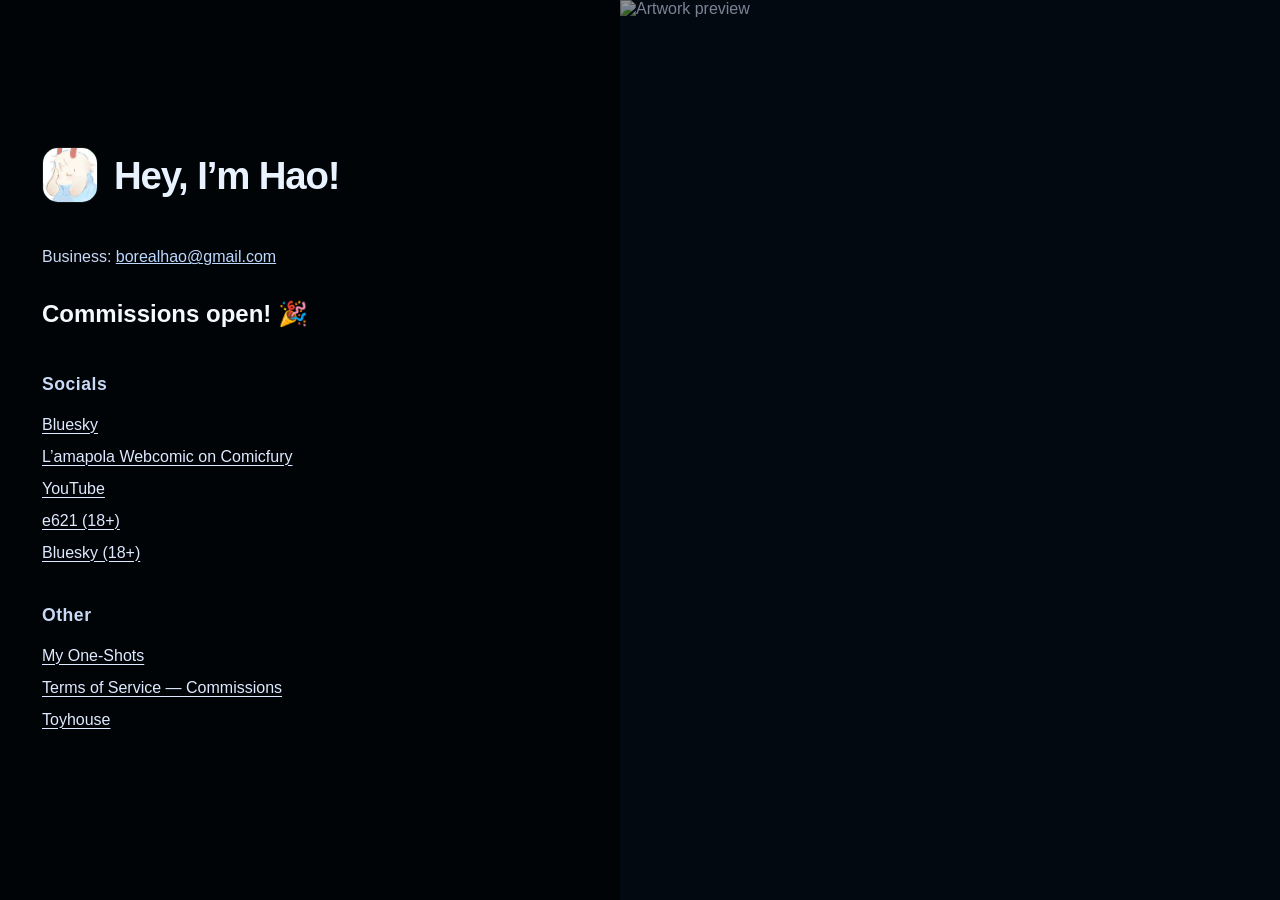
==== index.html @ d481ed9a "Gallery test" ====
<!DOCTYPE html>
<html lang="en">
<head>
  <meta charset="UTF-8" />
  <meta name="viewport" content="width=device-width, initial-scale=1.0" />
  <title>Hao's Home Page</title>
  <link rel="icon" type="image/avif" href="w=1920,quality=90,fit=scale-down,icon.avif" />
  <link rel="stylesheet" href="style.css" />
</head>
<body class="home">
  <div class="split-grid">
    <section class="panel left-panel">
      <header class="site-header">
        <div class="brand">
          <img src="w=1920,quality=90,fit=scale-down,icon.avif" alt="Hao logo" />
          <div>
            <h1>Hey, I’m Hao!</h1>
          </div>
        </div>
      </header>

      <div class="content-block">
        <p class="business">Business: <a href="mailto:borealhao@gmail.com">borealhao@gmail.com</a></p>
        <p class="status">Commissions open! 🎉</p>

        <div class="links-block">
          <h2>Socials</h2>
          <ul class="link-list socials">
            <li><a href="https://bsky.app/profile/borealhao.bsky.social" target="_blank" rel="noopener" data-image="dorianvineahug_v11.png">Bluesky</a></li>
            <li><a href="https://lamapola.the-comic.org/comics/" target="_blank" rel="noopener" data-image="bliss_selvedge_v15.png">L’amapola Webcomic on Comicfury</a></li>
            <li><a href="https://www.youtube.com/@borealhao?sub_confirmation=1" target="_blank" rel="noopener" data-image="GlareExport.png">YouTube</a></li>
            <li><a href="https://e621.net/posts?tags=borealhao+order%3Afavcount" target="_blank" rel="noopener" data-image="bigleafexport.png">e621 (18+)</a></li>
            <li><a href="https://bsky.app/profile/lewdhao.bsky.social" target="_blank" rel="noopener" data-image="bigleafexport.png">Bluesky (18+)</a></li>
          </ul>
        </div>

        <div class="links-block">
          <h2>Other</h2>
          <ul class="link-list">
            <li><a href="gallery.html">My One-Shots</a></li>
            <li><a href="terms.html">Terms of Service — Commissions</a></li>
            <li><a href="https://toyhou.se/borealhao/characters" target="_blank" rel="noopener">Toyhouse</a></li>
          </ul>
        </div>
      </div>

      <footer class="page-footer">
      </footer>
    </section>

    <aside class="panel right-panel">
      <div class="image-frame">
        <img id="previewImage" src="dorianvineahug_v11.png" alt="Artwork preview" />
        <div class="image-overlay"></div>
      </div>
    </aside>
  </div>

  <script>
    const previewImage = document.getElementById('previewImage');
    const defaultSrc = 'dorianvineahug_v11.png';

    document.querySelectorAll('.socials a').forEach(link => {
      const image = link.dataset.image;
      link.addEventListener('mouseenter', () => {
        previewImage.src = image;
      });
    });
  </script>
</body>
</html>
---- style.css ----
:root {
  color-scheme: dark;
  color: #d3e2ff;
  background: #06101d;
  font-family: Helvetica, Verdana, "Ubuntu Sans", Arial, sans-serif;
  font-synthesis: none;
  text-rendering: optimizeLegibility;
}

* {
  box-sizing: border-box;
}

html, body {
  margin: 0;
  min-height: 100%;
}

body {
  background: #06101d;
}

body.terms {
  background: linear-gradient(180deg, rgba(10, 18, 34, 0.36), rgba(18, 30, 54, 0.44)),
    url('w=1920,quality=90,fit=scale-down,background.avif') no-repeat center / cover;
}

body.gallery-page {
  background: linear-gradient(180deg, rgba(10, 18, 34, 0.6), rgba(10, 18, 34, 0.92)),
    url('w=1920,quality=90,fit=scale-down,background.avif') no-repeat center / cover;
  color: #edf3ff;
}

.split-grid {
  min-height: 100vh;
  display: grid;
  grid-template-columns: minmax(460px, clamp(620px, 32vw, 860px)) 1fr;
}

.panel {
  display: flex;
  flex-direction: column;
  min-height: 100vh;
}

.left-panel {
  padding: 48px 42px;
  background: rgba(0, 0, 0, 0.78);
}

.right-panel {
  position: relative;
  overflow: hidden;
}

.image-frame {
  position: relative;
  width: 100%;
  height: 100%;
  min-height: 100vh;
}

.image-frame img {
  width: 100%;
  height: 100%;
  object-fit: cover;
  display: block;
  position: absolute;
  inset: 0;
}

.image-overlay {
  position: absolute;
  inset: 0;
  background: rgba(0, 0, 0, 0.42);
  pointer-events: none;
  z-index: 3;
}

.page-shell {
  max-width: 960px;
  margin: 0 auto;
  padding: 40px 32px 44px;
}

.terms-box {
  background: rgba(0, 0, 0, 0.92);
  padding: 36px;
  color: #e9f2ff;
}

.terms-box .site-header {
  margin-bottom: 28px;
}

.terms-box .brand img {
  border: 1px solid rgba(255, 255, 255, 0.14);
}

.terms-box nav a {
  color: #dfe9ff;
  background: rgba(255, 255, 255, 0.06);
}

.terms-box nav a:hover {
  background: rgba(255, 255, 255, 0.1);
}

.terms-card {
  background: transparent;
  border: none;
  padding: 0;
}

.terms-card ul {
  padding-left: 1.4rem;
}

.terms-card li {
  margin-bottom: 1rem;
}

.terms-card li strong {
  color: #e9f2ff;
}

.terms-card .subtle-note {
  margin-bottom: 24px;
  color: #c7d7f0;
}

.terms-box footer {
  margin-top: 26px;
}

.terms-box footer p {
  margin: 0;
  color: #bcc9e4;
}

.site-header {
  display: flex;
  align-items: center;
  justify-content: space-between;
  gap: 24px;
  margin-bottom: 42px;
}

.brand {
  display: flex;
  align-items: center;
  gap: 16px;
}

.brand div {
  padding-right: 18px;
}

.brand img {
  width: 56px;
  height: 56px;
  border-radius: 16px;
  object-fit: cover;
  border: 1px solid rgba(255, 255, 255, 0.08);
}

.eyebrow {
  margin: 0 0 6px;
  color: #a4b9dc;
  font-size: 0.88rem;
  letter-spacing: 0.08em;
  text-transform: uppercase;
}

h1, h2 {
  margin: 0;
  line-height: 1.08;
}

h1 {
  font-size: clamp(2.0rem, 3.0vw, 3.0rem);
  letter-spacing: -0.03em;
  color: #e9f2ff;
}

h2 {
  font-size: 1.1rem;
  letter-spacing: 0.03em;
  color: #c9d9f6;
}

nav a {
  color: #d8e9ff;
  text-decoration: none;
  font-weight: 600;
  padding: 10px 18px;
  border-radius: 999px;
  background: rgba(255, 255, 255, 0.06);
  border: 1px solid rgba(255, 255, 255, 0.08);
}

nav a:hover {
  background: rgba(255, 255, 255, 0.1);
}

.content-block {
  display: flex;
  flex-direction: column;
  gap: 26px;
}

.business,
.status,
.links-block h2 {
  margin: 0;
}

.business {
  color: #c9d9f6;
  font-size: 1rem;
  line-height: 1.55;
}

.business a {
  color: #bdd8ff;
  text-decoration: underline;
}

.status {
  margin-top: 2px;
  font-size: 1.5rem;
  font-weight: 700;
  line-height: 1.35;
  color: #f5faff;
}

.links-block {
  display: grid;
  gap: 22px;
  margin-top: 18px;
}

.link-list {
  margin: 0;
  padding: 0;
  list-style: none;
  display: grid;
  gap: 14px;
}

.link-list li a {
  color: #dfe9ff;
  text-decoration: underline;
  text-underline-offset: 3px;
  text-decoration-thickness: 1px;
  padding: 0;
  border-radius: 0;
  background: transparent;
  border: none;
  transition: color 180ms cubic-bezier(0.22, 1, 0.36, 1), transform 160ms ease;
}

.link-list li a:hover {
  color: #ffffff;
  transform: translateX(1px);
}

.bottom-link {
  display: inline-flex;
  margin-top: 18px;
  color: #d8e9ff;
  text-decoration: none;
  font-weight: 600;
  padding: 12px 18px;
  border-radius: 999px;
  background: rgba(255, 255, 255, 0.06);
  border: 1px solid rgba(255, 255, 255, 0.08);
}

.bottom-link:hover {
  background: rgba(255, 255, 255, 0.1);
}

.gallery-shell {
  max-width: 1120px;
  margin: 0 auto;
  padding: 40px 28px 64px;
}

.gallery-header {
  margin-bottom: 16px;
}

.gallery-main {
  padding-top: 12px;
}

.gallery-intro {
  margin: 0 0 26px;
  color: #d7e4ff;
  font-size: 1.08rem;
}

.gallery-grid {
  display: grid;
  grid-template-columns: repeat(auto-fit, minmax(220px, 1fr));
  gap: 24px;
}

.gallery-card {
  background: rgba(10, 18, 34, 0.74);
  border: 1px solid rgba(255, 255, 255, 0.08);
  border-radius: 0;
  overflow: hidden;
  box-shadow: 0 22px 40px rgba(0, 0, 0, 0.2);
}

.gallery-cover-button {
  position: relative;
  display: block;
  width: 100%;
  padding: 0;
  border: 0;
  background: transparent;
  cursor: pointer;
}

.gallery-cover {
  display: block;
  width: 100%;
  aspect-ratio: 3 / 4;
  object-fit: cover;
  transition: transform 180ms ease, filter 180ms ease;
}

.gallery-cover-button:hover .gallery-cover,
.gallery-cover-button:focus-visible .gallery-cover {
  transform: scale(1.02);
  filter: brightness(1.04);
}

.gallery-read-tag {
  position: absolute;
  left: 16px;
  bottom: 16px;
  display: inline-flex;
  align-items: center;
  gap: 8px;
  padding: 8px 12px;
  border-radius: 999px;
  background: rgba(6, 16, 29, 0.82);
  border: 1px solid rgba(255, 255, 255, 0.14);
  color: #edf4ff;
  font-size: 0.75rem;
  font-weight: 700;
  letter-spacing: 0.04em;
  text-transform: uppercase;
}

.gallery-card-copy {
  padding: 18px 18px 20px;
}

.gallery-card-copy h2 {
  margin-bottom: 6px;
  font-size: 1.08rem;
  color: #edf4ff;
}

.gallery-card-copy p {
  margin: 0;
  color: #b7c9e6;
  font-size: 0.96rem;
}

.lightbox {
  position: fixed;
  inset: 0;
  z-index: 30;
  display: grid;
  place-items: center;
  background: rgba(2, 8, 18, 0.84);
  backdrop-filter: blur(10px);
  padding: 28px;
}

.lightbox[hidden] {
  display: none;
}

.lightbox-viewport {
  position: relative;
  width: min(92vw, 900px);
  max-height: 82vh;
  display: flex;
  align-items: center;
  justify-content: center;
  background: rgba(7, 12, 22, 0.9);
  border-radius: 0;
  border: 1px solid rgba(255, 255, 255, 0.12);
  overflow: hidden;
  padding: 0;
}

.lightbox-viewport img {
  display: block;
  max-width: 100%;
  max-height: 82vh;
  object-fit: contain;
}

.lightbox-close,
.lightbox-nav {
  position: absolute;
  z-index: 2;
  border: 0;
  background: transparent;
  color: #ffffff;
  cursor: pointer;
  display: inline-flex;
  align-items: center;
  justify-content: center;
  line-height: 1;
  padding: 0;
}

.lightbox-close {
  top: 16px;
  right: 16px;
  width: 42px;
  height: 42px;
}

.lightbox-close img,
.lightbox-nav img {
  width: 26px;
  height: 26px;
  display: block;
  color: #ffffff;
  filter: brightness(0) invert(1);
}

.lightbox-nav {
  top: 50%;
  transform: translateY(-50%);
  width: 52px;
  height: 52px;
}

.lightbox-nav.prev {
  left: 16px;
}

.lightbox-nav.next {
  right: 16px;
}

.lightbox-meta {
  position: absolute;
  left: 50%;
  bottom: 16px;
  transform: translateX(-50%);
  display: flex;
  align-items: center;
  gap: 12px;
  padding: 10px 16px;
  border-radius: 999px;
  background: rgba(10, 18, 34, 0.78);
  border: 1px solid rgba(255, 255, 255, 0.12);
  color: #edf4ff;
  font-weight: 600;
}

body.lightbox-open {
  overflow: hidden;
}

.terms-card {
  line-height: 1.85;
}

.terms-card ul {
  padding-left: 1.3rem;
}

.terms-card li {
  margin-bottom: 1rem;
}

.terms-card li strong {
  color: #dfe9ff;
}

.subtle-note {
  margin: 0 0 24px;
  color: #d3dfea;
}

.final-note {
  margin-top: 22px;
  color: #e5efff;
  font-weight: 700;
}

footer {
  margin-top: 24px;
  color: #a1b4d2;
  font-size: 0.95rem;
}

a {
  color: #b8d1ff;
}

@media (min-width: 1200px) {
  .site-header h1 {
    white-space: nowrap;
    overflow-wrap: normal;
  }
}

@media (min-width: 981px) {
  .left-panel {
    justify-content: center;
  }
}

@media (max-width: 980px) {
  .split-grid {
    grid-template-columns: 1fr;
  }

  .left-panel,
  .right-panel {
    min-height: auto;
  }

  .left-panel {
    padding: 28px 24px 34px;
  }

  .image-frame {
    min-height: 320px;
  }
}

@media (max-width: 640px) {
  .site-header {
    flex-direction: column;
    align-items: flex-start;
  }

  h1 {
    font-size: 2.4rem;
  }
}
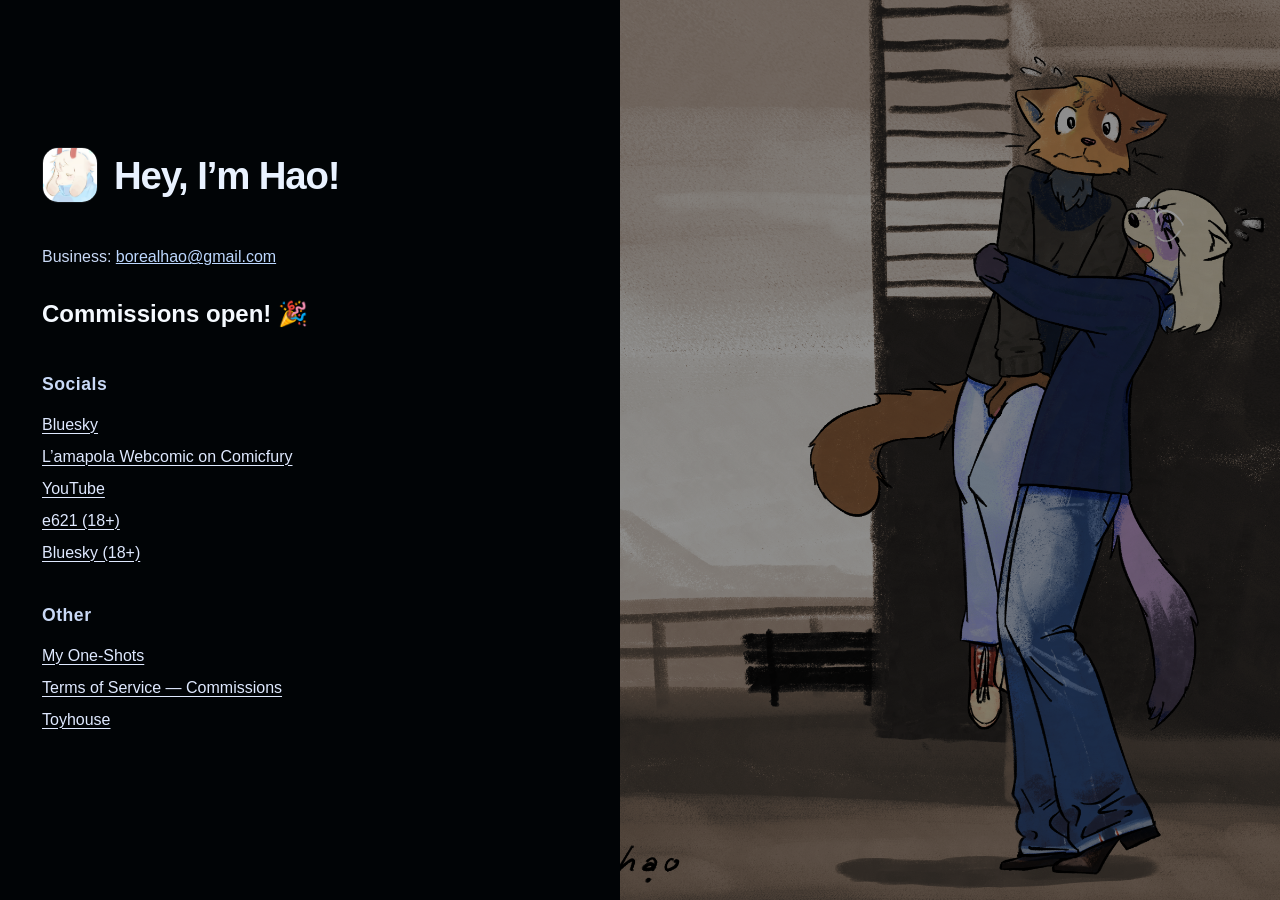
==== commit 71d2a10b: "Uploaded Blue Line Ch 0 for proper placeholder" ====
--- a/index.html
+++ b/index.html
@@ -4,7 +4,7 @@
   <meta charset="UTF-8" />
   <meta name="viewport" content="width=device-width, initial-scale=1.0" />
   <title>Hao's Home Page</title>
-  <link rel="icon" type="image/avif" href="w=1920,quality=90,fit=scale-down,icon.avif" />
+  <link rel="icon" type="image/avif" href="assets/brand/icon.avif" />
   <link rel="stylesheet" href="style.css" />
 </head>
 <body class="home">
@@ -12,7 +12,7 @@
     <section class="panel left-panel">
       <header class="site-header">
         <div class="brand">
-          <img src="w=1920,quality=90,fit=scale-down,icon.avif" alt="Hao logo" />
+          <img src="assets/brand/icon.avif" alt="Hao logo" />
           <div>
             <h1>Hey, I’m Hao!</h1>
           </div>
@@ -26,11 +26,11 @@
         <div class="links-block">
           <h2>Socials</h2>
           <ul class="link-list socials">
-            <li><a href="https://bsky.app/profile/borealhao.bsky.social" target="_blank" rel="noopener" data-image="dorianvineahug_v11.png">Bluesky</a></li>
-            <li><a href="https://lamapola.the-comic.org/comics/" target="_blank" rel="noopener" data-image="bliss_selvedge_v15.png">L’amapola Webcomic on Comicfury</a></li>
-            <li><a href="https://www.youtube.com/@borealhao?sub_confirmation=1" target="_blank" rel="noopener" data-image="GlareExport.png">YouTube</a></li>
-            <li><a href="https://e621.net/posts?tags=borealhao+order%3Afavcount" target="_blank" rel="noopener" data-image="bigleafexport.png">e621 (18+)</a></li>
-            <li><a href="https://bsky.app/profile/lewdhao.bsky.social" target="_blank" rel="noopener" data-image="bigleafexport.png">Bluesky (18+)</a></li>
+            <li><a href="https://bsky.app/profile/borealhao.bsky.social" target="_blank" rel="noopener" data-image="assets/art/dorianvineahug_v11.png">Bluesky</a></li>
+            <li><a href="https://lamapola.the-comic.org/comics/" target="_blank" rel="noopener" data-image="assets/art/bliss_selvedge_v15.png">L’amapola Webcomic on Comicfury</a></li>
+            <li><a href="https://www.youtube.com/@borealhao?sub_confirmation=1" target="_blank" rel="noopener" data-image="assets/art/GlareExport.png">YouTube</a></li>
+            <li><a href="https://e621.net/posts?tags=borealhao+order%3Afavcount" target="_blank" rel="noopener" data-image="assets/art/bigleafexport.png">e621 (18+)</a></li>
+            <li><a href="https://bsky.app/profile/lewdhao.bsky.social" target="_blank" rel="noopener" data-image="assets/art/bigleafexport.png">Bluesky (18+)</a></li>
           </ul>
         </div>
 
@@ -50,7 +50,7 @@
 
     <aside class="panel right-panel">
       <div class="image-frame">
-        <img id="previewImage" src="dorianvineahug_v11.png" alt="Artwork preview" />
+        <img id="previewImage" src="assets/art/dorianvineahug_v11.png" alt="Artwork preview" />
         <div class="image-overlay"></div>
       </div>
     </aside>
@@ -58,7 +58,7 @@
 
   <script>
     const previewImage = document.getElementById('previewImage');
-    const defaultSrc = 'dorianvineahug_v11.png';
+    const defaultSrc = 'assets/art/dorianvineahug_v11.png';
 
     document.querySelectorAll('.socials a').forEach(link => {
       const image = link.dataset.image;
--- a/style.css
+++ b/style.css
@@ -22,12 +22,12 @@
 
 body.terms {
   background: linear-gradient(180deg, rgba(10, 18, 34, 0.36), rgba(18, 30, 54, 0.44)),
-    url('w=1920,quality=90,fit=scale-down,background.avif') no-repeat center / cover;
+    url('assets/brand/background.avif') no-repeat center / cover;
 }
 
 body.gallery-page {
   background: linear-gradient(180deg, rgba(10, 18, 34, 0.6), rgba(10, 18, 34, 0.92)),
-    url('w=1920,quality=90,fit=scale-down,background.avif') no-repeat center / cover;
+    url('assets/brand/background.avif') no-repeat center / cover;
   color: #edf3ff;
 }
 
@@ -303,8 +303,14 @@
 
 .gallery-grid {
   display: grid;
-  grid-template-columns: repeat(auto-fit, minmax(220px, 1fr));
+  grid-template-columns: repeat(3, minmax(220px, 1fr));
   gap: 24px;
+  justify-content: center;
+  align-items: stretch;
+}
+
+.gallery-grid > .gallery-card:first-child:last-child {
+  justify-self: start;
 }
 
 .gallery-card {
@@ -328,7 +334,7 @@
 .gallery-cover {
   display: block;
   width: 100%;
-  aspect-ratio: 3 / 4;
+  aspect-ratio: 210 / 297;
   object-fit: cover;
   transition: transform 180ms ease, filter 180ms ease;
 }
@@ -373,46 +379,59 @@
   font-size: 0.96rem;
 }
 
-.lightbox {
+.reader {
   position: fixed;
   inset: 0;
   z-index: 30;
-  display: grid;
-  place-items: center;
-  background: rgba(2, 8, 18, 0.84);
-  backdrop-filter: blur(10px);
-  padding: 28px;
-}
-
-.lightbox[hidden] {
+  background: rgba(2, 8, 18, 0.9);
+  backdrop-filter: blur(8px);
+  padding: 24px;
+}
+
+.reader[hidden] {
   display: none;
 }
 
-.lightbox-viewport {
+.reader-shell {
   position: relative;
-  width: min(92vw, 900px);
-  max-height: 82vh;
-  display: flex;
+  width: min(100%, 1500px);
+  height: 100%;
+  margin: 0 auto;
+  display: flex;
+  flex-direction: column;
+  gap: 18px;
+}
+
+.reader-toolbar {
+  display: flex;
+  justify-content: flex-end;
+  align-items: center;
+  gap: 12px;
+}
+
+.reader-download {
+  display: inline-flex;
   align-items: center;
   justify-content: center;
-  background: rgba(7, 12, 22, 0.9);
-  border-radius: 0;
-  border: 1px solid rgba(255, 255, 255, 0.12);
-  overflow: hidden;
-  padding: 0;
-}
-
-.lightbox-viewport img {
-  display: block;
-  max-width: 100%;
-  max-height: 82vh;
-  object-fit: contain;
-}
-
-.lightbox-close,
-.lightbox-nav {
-  position: absolute;
-  z-index: 2;
+  padding: 10px 16px;
+  border-radius: 999px;
+  background: rgba(255, 255, 255, 0.08);
+  border: 1px solid rgba(255, 255, 255, 0.14);
+  color: #ffffff;
+  text-decoration: none;
+  font-size: 0.8rem;
+  font-weight: 700;
+  letter-spacing: 0.04em;
+  text-transform: uppercase;
+}
+
+.reader-download[hidden] {
+  display: none;
+}
+
+.reader-close {
+  width: 42px;
+  height: 42px;
   border: 0;
   background: transparent;
   color: #ffffff;
@@ -420,58 +439,172 @@
   display: inline-flex;
   align-items: center;
   justify-content: center;
-  line-height: 1;
   padding: 0;
 }
 
-.lightbox-close {
-  top: 16px;
-  right: 16px;
-  width: 42px;
-  height: 42px;
-}
-
-.lightbox-close img,
-.lightbox-nav img {
+.reader-close img {
   width: 26px;
   height: 26px;
   display: block;
+  filter: brightness(0) invert(1);
+}
+
+.reader-strip-wrap {
+  position: relative;
+  flex: 1;
+  overflow-x: hidden;
+  overflow-y: auto;
+  background: rgba(9, 14, 25, 0.7);
+  border: 1px solid rgba(255, 255, 255, 0.12);
+}
+
+.reader-strip {
+  width: min(var(--reader-page-width, 72%), 100%);
+  margin: 0 auto;
+  display: flex;
+  flex-direction: column;
+  align-items: center;
+  gap: 16px;
+  padding: 20px 18px 32px;
+}
+
+.reader-page {
+  width: 100%;
+  margin: 0;
+  display: flex;
+  align-items: stretch;
+  justify-content: center;
+  background: rgba(0, 0, 0, 0.12);
+  border: 1px solid rgba(255, 255, 255, 0.08);
+}
+
+.reader-page img {
+  display: block;
+  width: 100%;
+  height: auto;
+  max-width: 100%;
+  object-fit: contain;
+}
+
+.reader-settings-toggle {
+  position: absolute;
+  right: 18px;
+  bottom: 18px;
+  width: 42px;
+  height: 42px;
+  border: 1px solid rgba(255, 255, 255, 0.18);
+  border-radius: 50%;
+  background: rgba(15, 20, 30, 0.8);
+  display: inline-flex;
+  align-items: center;
+  justify-content: center;
   color: #ffffff;
-  filter: brightness(0) invert(1);
-}
-
-.lightbox-nav {
+  cursor: pointer;
+  box-shadow: 0 10px 26px rgba(0, 0, 0, 0.28);
+}
+
+.reader-settings-toggle svg {
+  width: 22px;
+  height: 22px;
+  fill: currentColor;
+}
+
+.reader-settings-panel {
+  position: absolute;
+  right: 18px;
+  bottom: 68px;
+  width: min(220px, calc(100vw - 40px));
+  padding: 12px 12px 10px;
+  border: 1px solid rgba(255, 255, 255, 0.18);
+  border-radius: 14px;
+  background: rgba(10, 14, 20, 0.9);
+  color: #edf4ff;
+  box-shadow: 0 18px 30px rgba(0, 0, 0, 0.26);
+}
+
+.reader-mode-switch {
+  display: grid;
+  grid-template-columns: repeat(2, minmax(0, 1fr));
+  gap: 6px;
+  margin-bottom: 12px;
+}
+
+.reader-mode-button {
+  padding: 8px 10px;
+  border: 1px solid rgba(255, 255, 255, 0.16);
+  border-radius: 999px;
+  background: rgba(255, 255, 255, 0.04);
+  color: #edf4ff;
+  font-size: 0.72rem;
+  font-weight: 700;
+  letter-spacing: 0.04em;
+  text-transform: uppercase;
+  cursor: pointer;
+}
+
+.reader-mode-button.is-active {
+  background: rgba(255, 255, 255, 0.18);
+  border-color: rgba(255, 255, 255, 0.34);
+}
+
+.reader-settings-panel label {
+  display: block;
+  margin-bottom: 10px;
+  font-size: 0.72rem;
+  letter-spacing: 0.08em;
+  text-transform: uppercase;
+  color: #dfe8f6;
+}
+
+.reader-settings-panel input[type="range"] {
+  width: 100%;
+  accent-color: #ffffff;
+}
+
+.reader-focus-nav {
+  position: absolute;
   top: 50%;
   transform: translateY(-50%);
-  width: 52px;
-  height: 52px;
-}
-
-.lightbox-nav.prev {
-  left: 16px;
-}
-
-.lightbox-nav.next {
-  right: 16px;
-}
-
-.lightbox-meta {
-  position: absolute;
-  left: 50%;
-  bottom: 16px;
-  transform: translateX(-50%);
-  display: flex;
-  align-items: center;
-  gap: 12px;
-  padding: 10px 16px;
-  border-radius: 999px;
-  background: rgba(10, 18, 34, 0.78);
-  border: 1px solid rgba(255, 255, 255, 0.12);
-  color: #edf4ff;
-  font-weight: 600;
-}
-
-body.lightbox-open {
+  width: 40px;
+  height: 40px;
+  border: 1px solid rgba(255, 255, 255, 0.18);
+  border-radius: 50%;
+  background: rgba(10, 14, 20, 0.7);
+  color: #ffffff;
+  display: none;
+  align-items: center;
+  justify-content: center;
+  cursor: pointer;
+  z-index: 2;
+}
+
+.reader-focus-nav svg {
+  width: 20px;
+  height: 20px;
+  fill: currentColor;
+}
+
+.reader-focus-nav--prev {
+  left: 18px;
+}
+
+.reader-focus-nav--next {
+  right: 18px;
+}
+
+.reader[data-mode="focus"] .reader-strip-wrap {
+  padding-inline: 68px;
+}
+
+.reader[data-mode="focus"] .reader-strip {
+  width: min(var(--reader-page-width, 72%), 100%);
+}
+
+.reader[data-mode="focus"] .reader-focus-nav {
+  display: inline-flex;
+}
+
+body.reader-open {
   overflow: hidden;
 }
 
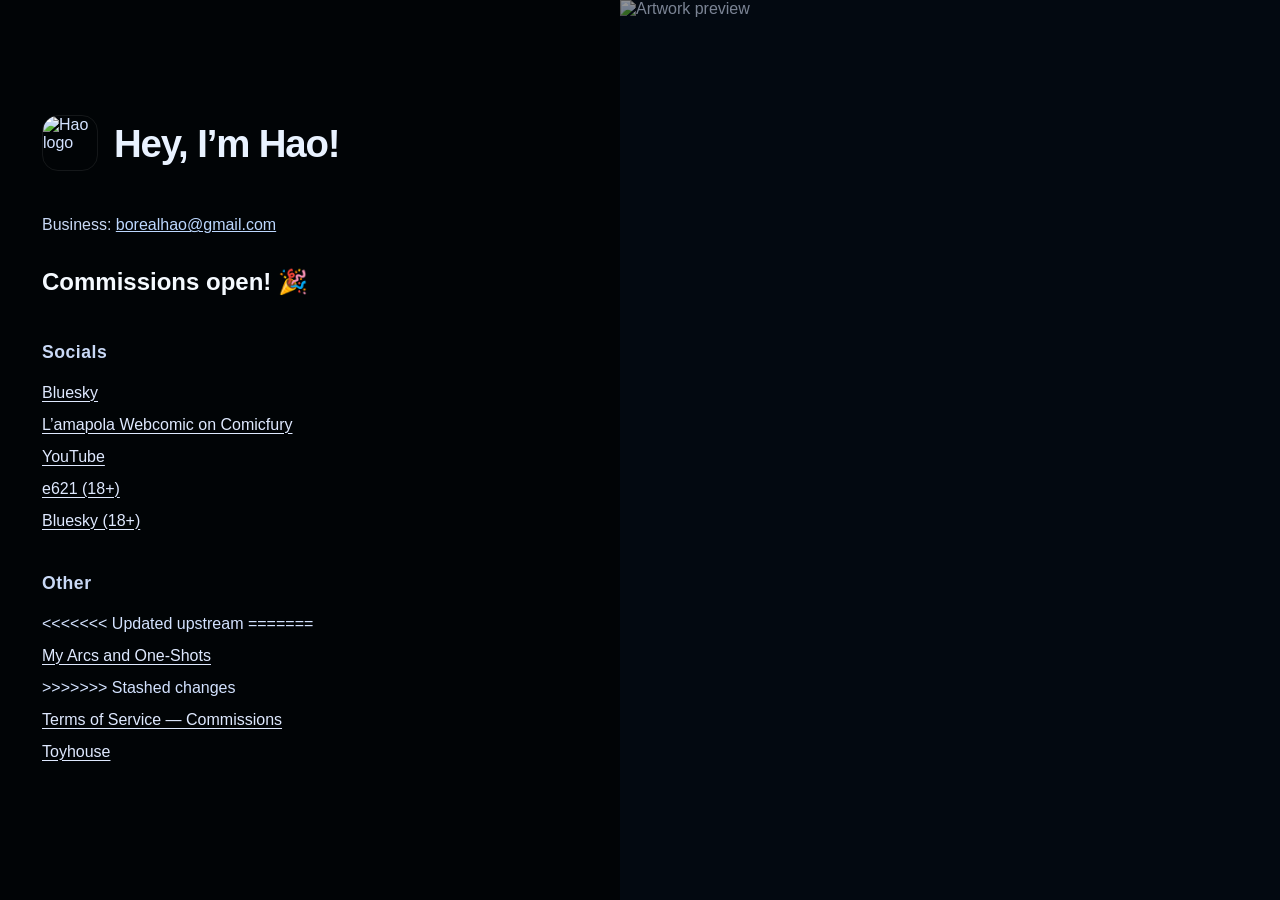
==== commit 4f0bd927: "Add arcs and one-shots feature" ====
--- a/index.html
+++ b/index.html
@@ -4,7 +4,7 @@
   <meta charset="UTF-8" />
   <meta name="viewport" content="width=device-width, initial-scale=1.0" />
   <title>Hao's Home Page</title>
-  <link rel="icon" type="image/avif" href="assets/brand/icon.avif" />
+  <link rel="icon" type="image/avif" href="w=1920,quality=90,fit=scale-down,icon.avif" />
   <link rel="stylesheet" href="style.css" />
 </head>
 <body class="home">
@@ -12,7 +12,7 @@
     <section class="panel left-panel">
       <header class="site-header">
         <div class="brand">
-          <img src="assets/brand/icon.avif" alt="Hao logo" />
+          <img src="w=1920,quality=90,fit=scale-down,icon.avif" alt="Hao logo" />
           <div>
             <h1>Hey, I’m Hao!</h1>
           </div>
@@ -26,18 +26,21 @@
         <div class="links-block">
           <h2>Socials</h2>
           <ul class="link-list socials">
-            <li><a href="https://bsky.app/profile/borealhao.bsky.social" target="_blank" rel="noopener" data-image="assets/art/dorianvineahug_v11.png">Bluesky</a></li>
-            <li><a href="https://lamapola.the-comic.org/comics/" target="_blank" rel="noopener" data-image="assets/art/bliss_selvedge_v15.png">L’amapola Webcomic on Comicfury</a></li>
-            <li><a href="https://www.youtube.com/@borealhao?sub_confirmation=1" target="_blank" rel="noopener" data-image="assets/art/GlareExport.png">YouTube</a></li>
-            <li><a href="https://e621.net/posts?tags=borealhao+order%3Afavcount" target="_blank" rel="noopener" data-image="assets/art/bigleafexport.png">e621 (18+)</a></li>
-            <li><a href="https://bsky.app/profile/lewdhao.bsky.social" target="_blank" rel="noopener" data-image="assets/art/bigleafexport.png">Bluesky (18+)</a></li>
+            <li><a href="https://bsky.app/profile/borealhao.bsky.social" target="_blank" rel="noopener" data-image="dorianvineahug_v11.png">Bluesky</a></li>
+            <li><a href="https://lamapola.the-comic.org/comics/" target="_blank" rel="noopener" data-image="bliss_selvedge_v15.png">L’amapola Webcomic on Comicfury</a></li>
+            <li><a href="https://www.youtube.com/@borealhao?sub_confirmation=1" target="_blank" rel="noopener" data-image="GlareExport.png">YouTube</a></li>
+            <li><a href="https://e621.net/posts?tags=borealhao+order%3Afavcount" target="_blank" rel="noopener" data-image="bigleafexport.png">e621 (18+)</a></li>
+            <li><a href="https://bsky.app/profile/lewdhao.bsky.social" target="_blank" rel="noopener" data-image="bigleafexport.png">Bluesky (18+)</a></li>
           </ul>
         </div>
 
         <div class="links-block">
           <h2>Other</h2>
           <ul class="link-list">
-            <li><a href="gallery.html">My One-Shots</a></li>
+<<<<<<< Updated upstream
+=======
+            <li><a href="gallery.html">My Arcs and One-Shots</a></li>
+>>>>>>> Stashed changes
             <li><a href="terms.html">Terms of Service — Commissions</a></li>
             <li><a href="https://toyhou.se/borealhao/characters" target="_blank" rel="noopener">Toyhouse</a></li>
           </ul>
@@ -50,7 +53,7 @@
 
     <aside class="panel right-panel">
       <div class="image-frame">
-        <img id="previewImage" src="assets/art/dorianvineahug_v11.png" alt="Artwork preview" />
+        <img id="previewImage" src="dorianvineahug_v11.png" alt="Artwork preview" />
         <div class="image-overlay"></div>
       </div>
     </aside>
@@ -58,7 +61,7 @@
 
   <script>
     const previewImage = document.getElementById('previewImage');
-    const defaultSrc = 'assets/art/dorianvineahug_v11.png';
+    const defaultSrc = 'dorianvineahug_v11.png';
 
     document.querySelectorAll('.socials a').forEach(link => {
       const image = link.dataset.image;
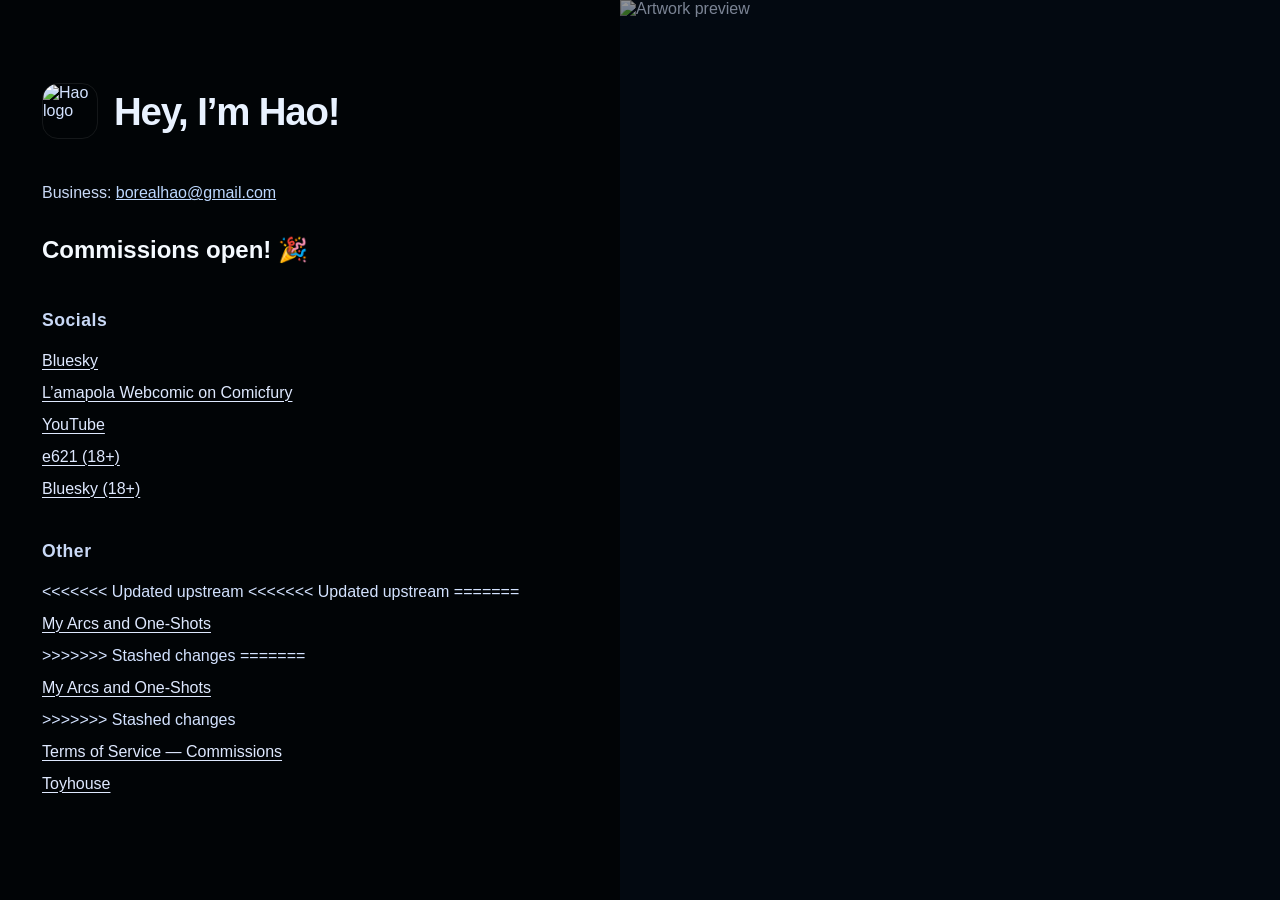
==== commit d570e20f: "Add arcs and one-shots feature" ====
--- a/index.html
+++ b/index.html
@@ -38,6 +38,10 @@
           <h2>Other</h2>
           <ul class="link-list">
 <<<<<<< Updated upstream
+<<<<<<< Updated upstream
+=======
+            <li><a href="gallery.html">My Arcs and One-Shots</a></li>
+>>>>>>> Stashed changes
 =======
             <li><a href="gallery.html">My Arcs and One-Shots</a></li>
 >>>>>>> Stashed changes
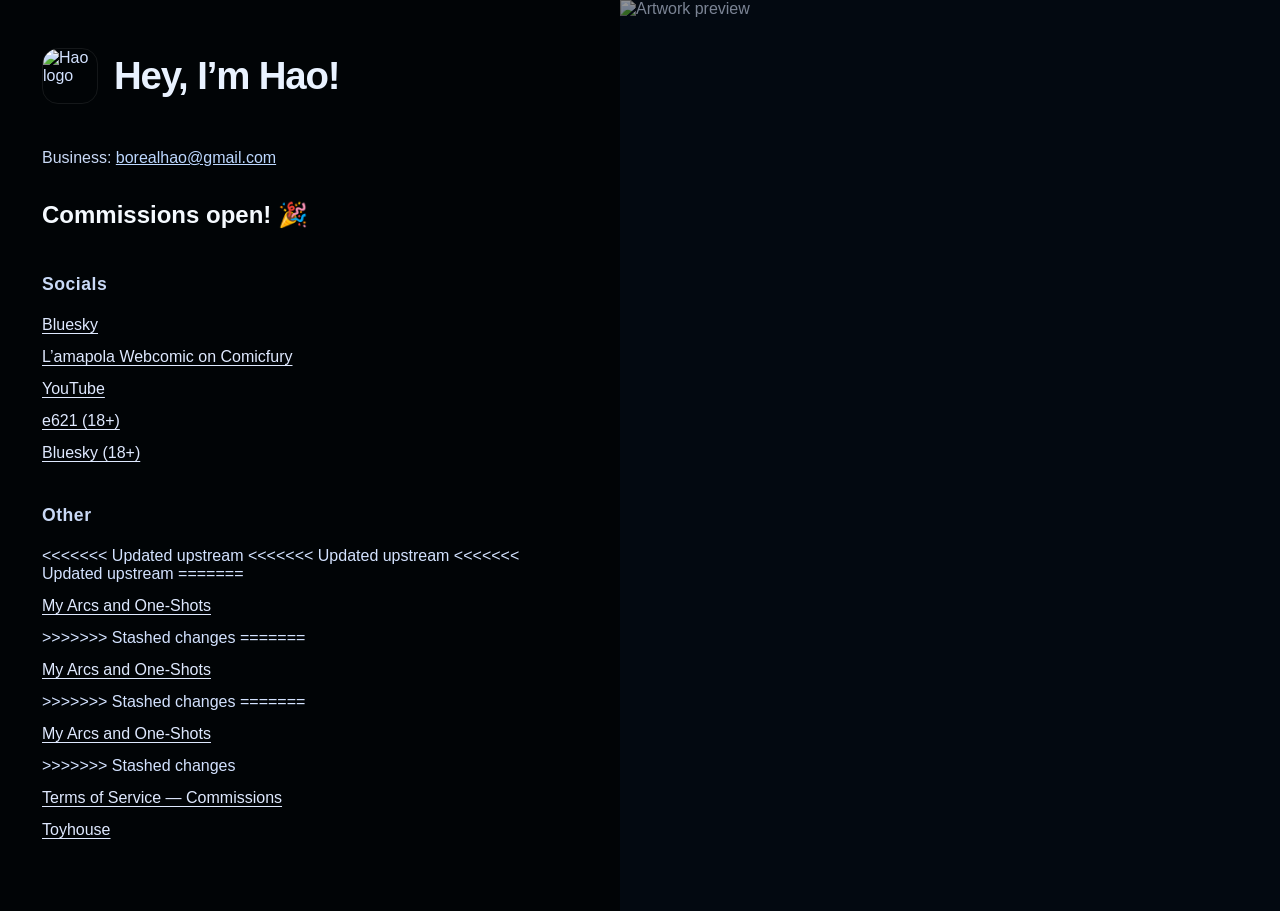
==== commit 983d760b: "Add arcs and one-shots feature" ====
--- a/index.html
+++ b/index.html
@@ -39,6 +39,10 @@
           <ul class="link-list">
 <<<<<<< Updated upstream
 <<<<<<< Updated upstream
+<<<<<<< Updated upstream
+=======
+            <li><a href="gallery.html">My Arcs and One-Shots</a></li>
+>>>>>>> Stashed changes
 =======
             <li><a href="gallery.html">My Arcs and One-Shots</a></li>
 >>>>>>> Stashed changes
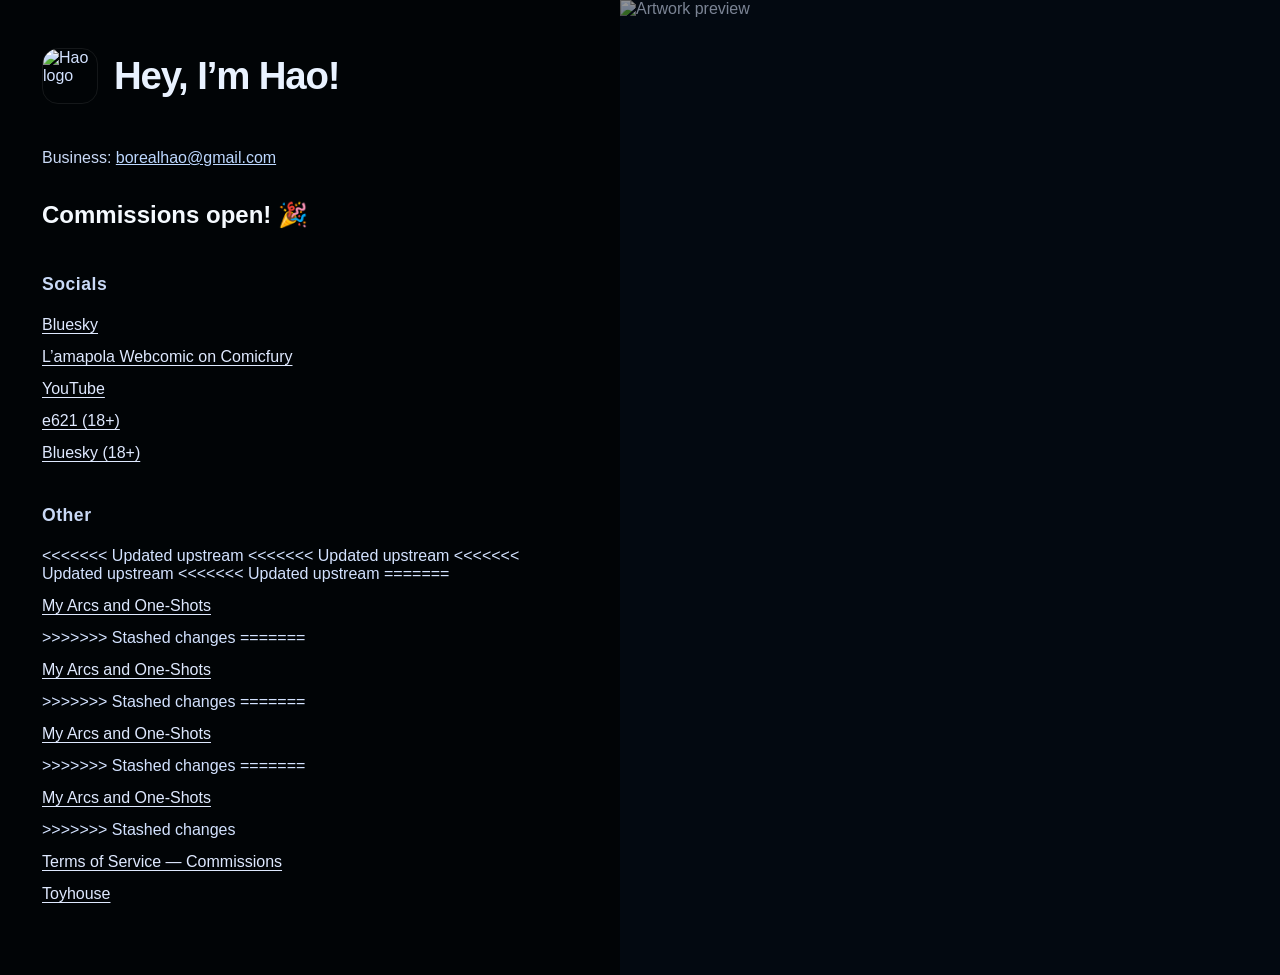
==== commit 6b9df729: "Add arcs and one-shots feature" ====
--- a/index.html
+++ b/index.html
@@ -40,6 +40,10 @@
 <<<<<<< Updated upstream
 <<<<<<< Updated upstream
 <<<<<<< Updated upstream
+<<<<<<< Updated upstream
+=======
+            <li><a href="gallery.html">My Arcs and One-Shots</a></li>
+>>>>>>> Stashed changes
 =======
             <li><a href="gallery.html">My Arcs and One-Shots</a></li>
 >>>>>>> Stashed changes
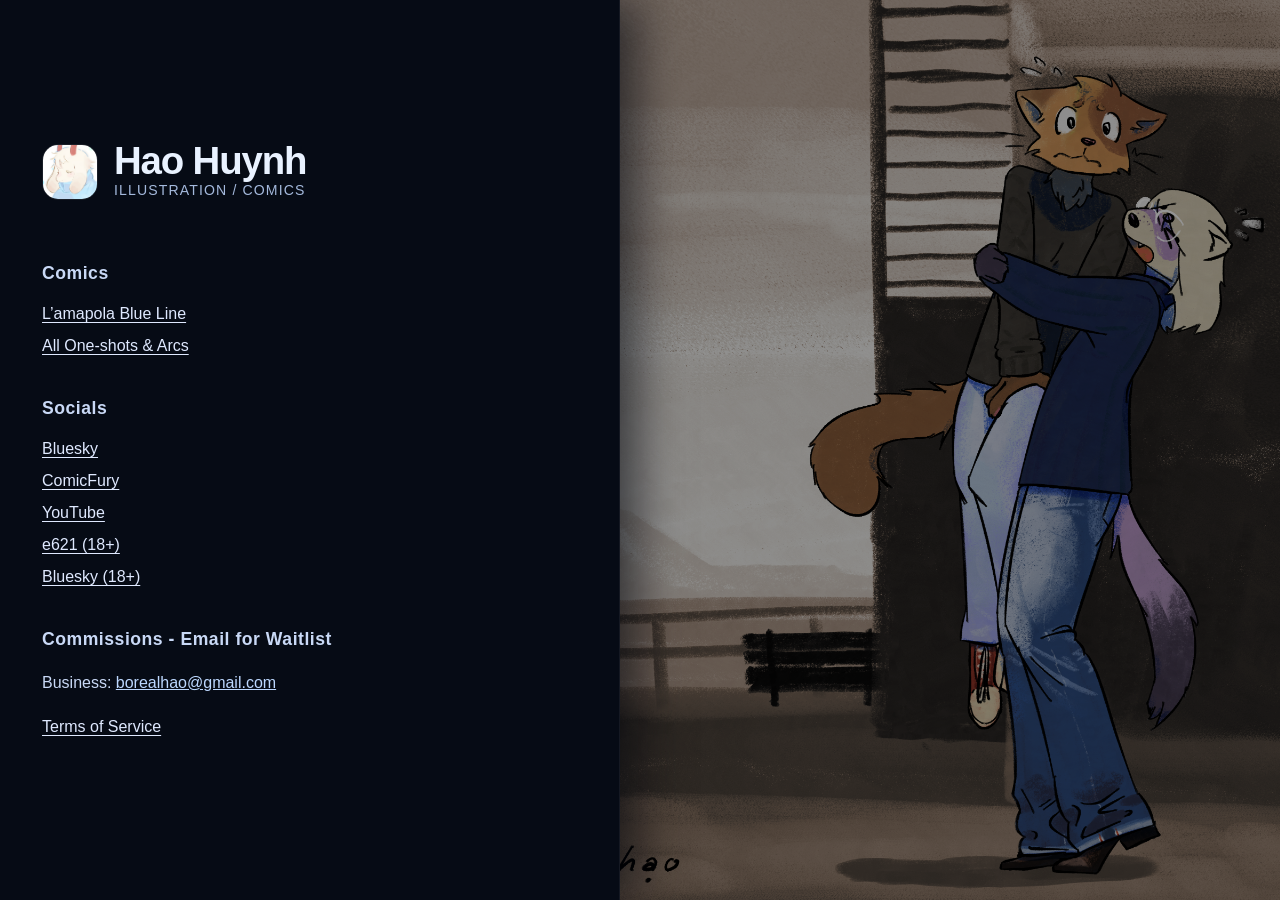
==== commit 34ad6260: "Fixed bugs" ====
--- a/index.html
+++ b/index.html
@@ -4,7 +4,7 @@
   <meta charset="UTF-8" />
   <meta name="viewport" content="width=device-width, initial-scale=1.0" />
   <title>Hao's Home Page</title>
-  <link rel="icon" type="image/avif" href="w=1920,quality=90,fit=scale-down,icon.avif" />
+  <link rel="icon" type="image/avif" href="assets/brand/icon.avif" />
   <link rel="stylesheet" href="style.css" />
 </head>
 <body class="home">
@@ -12,60 +12,49 @@
     <section class="panel left-panel">
       <header class="site-header">
         <div class="brand">
-          <img src="w=1920,quality=90,fit=scale-down,icon.avif" alt="Hao logo" />
+          <img src="assets/brand/icon.avif" alt="Hao logo" />
           <div>
-            <h1>Hey, I’m Hao!</h1>
+            <h1>Hao Huynh</h1>
+            <p class="eyebrow">Illustration / Comics</p>
           </div>
         </div>
       </header>
 
       <div class="content-block">
-        <p class="business">Business: <a href="mailto:borealhao@gmail.com">borealhao@gmail.com</a></p>
-        <p class="status">Commissions open! 🎉</p>
+        <div class="links-block">
+          <h2>Comics</h2>
+          <ul class="link-list">
+            <li><a href="gallery.html?entry=blueline" data-image="assets/social/bliss_selvedge_v15.png">L’amapola Blue Line</a></li>
+            <li><a href="gallery.html" data-image="assets/social/dorianvineahug_v11.png">All One-shots & Arcs</a></li>
+          </ul>
+        </div>
 
         <div class="links-block">
           <h2>Socials</h2>
           <ul class="link-list socials">
-            <li><a href="https://bsky.app/profile/borealhao.bsky.social" target="_blank" rel="noopener" data-image="dorianvineahug_v11.png">Bluesky</a></li>
-            <li><a href="https://lamapola.the-comic.org/comics/" target="_blank" rel="noopener" data-image="bliss_selvedge_v15.png">L’amapola Webcomic on Comicfury</a></li>
-            <li><a href="https://www.youtube.com/@borealhao?sub_confirmation=1" target="_blank" rel="noopener" data-image="GlareExport.png">YouTube</a></li>
-            <li><a href="https://e621.net/posts?tags=borealhao+order%3Afavcount" target="_blank" rel="noopener" data-image="bigleafexport.png">e621 (18+)</a></li>
-            <li><a href="https://bsky.app/profile/lewdhao.bsky.social" target="_blank" rel="noopener" data-image="bigleafexport.png">Bluesky (18+)</a></li>
+            <li><a href="https://bsky.app/profile/borealhao.bsky.social" target="_blank" rel="noopener" data-image="assets/social/dorianvineahug_v11.png">Bluesky</a></li>
+            <li><a href="https://lamapola.the-comic.org/comics/" target="_blank" rel="noopener" data-image="assets/social/bliss_selvedge_v15.png">ComicFury</a></li>
+            <li><a href="https://www.youtube.com/@borealhao?sub_confirmation=1" target="_blank" rel="noopener" data-image="assets/social/GlareExport.png">YouTube</a></li>
+            <li><a href="https://e621.net/posts?tags=borealhao+order%3Afavcount" target="_blank" rel="noopener" data-image="assets/social/bigleafexport.png">e621 (18+)</a></li>
+            <li><a href="https://bsky.app/profile/lewdhao.bsky.social" target="_blank" rel="noopener" data-image="assets/social/bigleafexport.png">Bluesky (18+)</a></li>
           </ul>
         </div>
 
         <div class="links-block">
-          <h2>Other</h2>
+          <h2>Commissions - Email for Waitlist</h2>
+          <p class="business">Business: <a href="mailto:borealhao@gmail.com">borealhao@gmail.com</a></p>
           <ul class="link-list">
-<<<<<<< Updated upstream
-<<<<<<< Updated upstream
-<<<<<<< Updated upstream
-<<<<<<< Updated upstream
-=======
-            <li><a href="gallery.html">My Arcs and One-Shots</a></li>
->>>>>>> Stashed changes
-=======
-            <li><a href="gallery.html">My Arcs and One-Shots</a></li>
->>>>>>> Stashed changes
-=======
-            <li><a href="gallery.html">My Arcs and One-Shots</a></li>
->>>>>>> Stashed changes
-=======
-            <li><a href="gallery.html">My Arcs and One-Shots</a></li>
->>>>>>> Stashed changes
-            <li><a href="terms.html">Terms of Service — Commissions</a></li>
-            <li><a href="https://toyhou.se/borealhao/characters" target="_blank" rel="noopener">Toyhouse</a></li>
+            <li><a href="terms.html">Terms of Service</a></li>
           </ul>
         </div>
       </div>
 
-      <footer class="page-footer">
-      </footer>
+      <footer class="page-footer"></footer>
     </section>
 
     <aside class="panel right-panel">
       <div class="image-frame">
-        <img id="previewImage" src="dorianvineahug_v11.png" alt="Artwork preview" />
+        <img id="previewImage" src="assets/social/dorianvineahug_v11.png" alt="Artwork preview" />
         <div class="image-overlay"></div>
       </div>
     </aside>
@@ -73,12 +62,22 @@
 
   <script>
     const previewImage = document.getElementById('previewImage');
-    const defaultSrc = 'dorianvineahug_v11.png';
+    const defaultPreview = previewImage.src;
 
-    document.querySelectorAll('.socials a').forEach(link => {
+    document.querySelectorAll('a[data-image]').forEach(link => {
       const image = link.dataset.image;
+
       link.addEventListener('mouseenter', () => {
         previewImage.src = image;
+      });
+      link.addEventListener('focus', () => {
+        previewImage.src = image;
+      });
+      link.addEventListener('mouseleave', () => {
+        previewImage.src = defaultPreview;
+      });
+      link.addEventListener('blur', () => {
+        previewImage.src = defaultPreview;
       });
     });
   </script>
--- a/style.css
+++ b/style.css
@@ -25,12 +25,6 @@
     url('assets/brand/background.avif') no-repeat center / cover;
 }
 
-body.gallery-page {
-  background: linear-gradient(180deg, rgba(10, 18, 34, 0.6), rgba(10, 18, 34, 0.92)),
-    url('assets/brand/background.avif') no-repeat center / cover;
-  color: #edf3ff;
-}
-
 .split-grid {
   min-height: 100vh;
   display: grid;
@@ -44,13 +38,18 @@
 }
 
 .left-panel {
+  position: relative;
+  z-index: 2;
   padding: 48px 42px;
-  background: rgba(0, 0, 0, 0.78);
+  background: rgba(6, 10, 20, 0.84);
+  box-shadow: 18px 0 42px rgba(1, 4, 10, 0.58);
+  border-right: 1px solid rgba(255, 255, 255, 0.06);
 }
 
 .right-panel {
   position: relative;
   overflow: hidden;
+  z-index: 1;
 }
 
 .image-frame {
@@ -281,53 +280,114 @@
   background: rgba(255, 255, 255, 0.1);
 }
 
+body.gallery-page {
+  background: linear-gradient(180deg, rgba(4, 8, 16, 0.96) 0%, rgba(6, 16, 29, 1) 18%, #06101d 100%);
+  color: #e9f2ff;
+}
+
 .gallery-shell {
-  max-width: 1120px;
+  max-width: 1280px;
   margin: 0 auto;
-  padding: 40px 28px 64px;
+  padding: 0 24px 64px;
 }
 
 .gallery-header {
-  margin-bottom: 16px;
+  display: flex;
+  align-items: center;
+  justify-content: space-between;
+  gap: 18px;
+  margin-bottom: 26px;
+  padding: 18px 0;
+  background: transparent;
+  border-top: 1px solid rgba(159, 180, 214, 0.15);
+  border-bottom: 1px solid rgba(159, 180, 214, 0.15);
+  border-left: none;
+  border-right: none;
+  box-shadow: none;
+}
+
+.gallery-header .brand {
+  gap: 14px;
+}
+
+.gallery-header .brand img {
+  border-color: rgba(255, 255, 255, 0.12);
+}
+
+.gallery-header nav {
+  display: flex;
+  align-items: center;
+  gap: 0;
+  flex-wrap: wrap;
+  border-left: 1px solid rgba(168, 183, 208, 0.18);
+  padding-left: 12px;
+}
+
+.gallery-header nav a {
+  display: inline-flex;
+  align-items: center;
+  justify-content: center;
+  padding: 0 12px;
+  min-height: 32px;
+  background: transparent;
+  border: none;
+  border-radius: 0;
+  color: #edf4ff;
+  text-decoration: none;
+  font-weight: 600;
+  letter-spacing: 0.02em;
+}
+
+.gallery-header nav a + a {
+  border-left: 1px solid rgba(168, 183, 208, 0.18);
+  padding-left: 12px;
+}
+
+.gallery-header nav a:hover,
+.gallery-header nav a:focus-visible {
+  background: transparent;
+  color: #ffffff;
+  text-decoration: underline;
+  text-underline-offset: 4px;
 }
 
 .gallery-main {
-  padding-top: 12px;
+  background: transparent;
+  border: 1px solid transparent;
+  border-radius: 0;
+  padding: 24px 0 28px;
 }
 
 .gallery-intro {
-  margin: 0 0 26px;
-  color: #d7e4ff;
-  font-size: 1.08rem;
+  margin: 0 0 24px;
+  color: #c8d9f5;
+  font-size: 1rem;
 }
 
 .gallery-grid {
   display: grid;
-  grid-template-columns: repeat(3, minmax(220px, 1fr));
-  gap: 24px;
-  justify-content: center;
-  align-items: stretch;
-}
-
-.gallery-grid > .gallery-card:first-child:last-child {
-  justify-self: start;
+  grid-template-columns: repeat(3, minmax(0, 1fr));
+  gap: 22px;
 }
 
 .gallery-card {
-  background: rgba(10, 18, 34, 0.74);
-  border: 1px solid rgba(255, 255, 255, 0.08);
+  background: transparent;
+  border: none;
   border-radius: 0;
-  overflow: hidden;
-  box-shadow: 0 22px 40px rgba(0, 0, 0, 0.2);
+  overflow: visible;
+  transition: transform 180ms ease;
+}
+
+.gallery-card:hover {
+  transform: translateY(-2px);
 }
 
 .gallery-cover-button {
-  position: relative;
   display: block;
   width: 100%;
   padding: 0;
-  border: 0;
-  background: transparent;
+  background: transparent;
+  border: none;
   cursor: pointer;
 }
 
@@ -336,56 +396,38 @@
   width: 100%;
   aspect-ratio: 210 / 297;
   object-fit: cover;
-  transition: transform 180ms ease, filter 180ms ease;
-}
-
-.gallery-cover-button:hover .gallery-cover,
-.gallery-cover-button:focus-visible .gallery-cover {
-  transform: scale(1.02);
-  filter: brightness(1.04);
-}
-
-.gallery-read-tag {
-  position: absolute;
-  left: 16px;
-  bottom: 16px;
-  display: inline-flex;
-  align-items: center;
-  gap: 8px;
-  padding: 8px 12px;
-  border-radius: 999px;
-  background: rgba(6, 16, 29, 0.82);
-  border: 1px solid rgba(255, 255, 255, 0.14);
-  color: #edf4ff;
-  font-size: 0.75rem;
-  font-weight: 700;
-  letter-spacing: 0.04em;
-  text-transform: uppercase;
+  background: #0d1628;
+  border: 1px solid rgba(40, 42, 46, 0.95);
+  box-shadow: 0 16px 28px rgba(0, 0, 0, 0.26);
 }
 
 .gallery-card-copy {
-  padding: 18px 18px 20px;
+  display: grid;
+  gap: 6px;
+  padding: 10px 0 0;
 }
 
 .gallery-card-copy h2 {
-  margin-bottom: 6px;
-  font-size: 1.08rem;
-  color: #edf4ff;
+  font-size: 1.05rem;
+  color: #ebf3ff;
 }
 
 .gallery-card-copy p {
   margin: 0;
-  color: #b7c9e6;
-  font-size: 0.96rem;
+  color: #bfd0ef;
+  font-size: 0.9rem;
+}
+
+body.reader-open {
+  overflow: hidden;
 }
 
 .reader {
   position: fixed;
   inset: 0;
-  z-index: 30;
-  background: rgba(2, 8, 18, 0.9);
-  backdrop-filter: blur(8px);
-  padding: 24px;
+  z-index: 40;
+  background: rgba(4, 9, 16, 0.9);
+  padding: 16px;
 }
 
 .reader[hidden] {
@@ -394,19 +436,24 @@
 
 .reader-shell {
   position: relative;
-  width: min(100%, 1500px);
-  height: 100%;
+  width: min(100%, 1200px);
+  height: calc(100vh - 32px);
   margin: 0 auto;
-  display: flex;
-  flex-direction: column;
-  gap: 18px;
+  background: rgba(9, 15, 26, 0.96);
+  border: 1px solid rgba(255, 255, 255, 0.08);
+  border-radius: 0;
+  overflow: hidden;
+  box-shadow: none;
 }
 
 .reader-toolbar {
   display: flex;
-  justify-content: flex-end;
   align-items: center;
+  justify-content: space-between;
   gap: 12px;
+  padding: 14px 18px;
+  border-bottom: 1px solid rgba(255, 255, 255, 0.08);
+  background: rgba(11, 18, 30, 0.96);
 }
 
 .reader-download {
@@ -415,197 +462,135 @@
   justify-content: center;
   padding: 10px 16px;
   border-radius: 999px;
-  background: rgba(255, 255, 255, 0.08);
-  border: 1px solid rgba(255, 255, 255, 0.14);
-  color: #ffffff;
+  background: rgba(130, 173, 255, 0.12);
+  border: 1px solid rgba(159, 188, 255, 0.35);
+  color: #edf5ff;
   text-decoration: none;
-  font-size: 0.8rem;
   font-weight: 700;
-  letter-spacing: 0.04em;
-  text-transform: uppercase;
-}
-
-.reader-download[hidden] {
-  display: none;
+}
+
+.reader-download:hover {
+  background: rgba(130, 173, 255, 0.2);
 }
 
 .reader-close {
-  width: 42px;
-  height: 42px;
-  border: 0;
-  background: transparent;
-  color: #ffffff;
+  width: 40px;
+  height: 40px;
+  border: 1px solid rgba(255, 255, 255, 0.12);
+  border-radius: 50%;
+  background: rgba(255, 255, 255, 0.04);
+  display: grid;
+  place-items: center;
   cursor: pointer;
-  display: inline-flex;
-  align-items: center;
-  justify-content: center;
-  padding: 0;
 }
 
 .reader-close img {
-  width: 26px;
-  height: 26px;
-  display: block;
+  width: 18px;
+  height: 18px;
   filter: brightness(0) invert(1);
 }
 
 .reader-strip-wrap {
-  position: relative;
-  flex: 1;
-  overflow-x: hidden;
-  overflow-y: auto;
-  background: rgba(9, 14, 25, 0.7);
-  border: 1px solid rgba(255, 255, 255, 0.12);
+  height: calc(100% - 72px);
+  overflow: auto;
+  padding: 22px 18px 70px;
 }
 
 .reader-strip {
-  width: min(var(--reader-page-width, 72%), 100%);
-  margin: 0 auto;
-  display: flex;
-  flex-direction: column;
-  align-items: center;
-  gap: 16px;
-  padding: 20px 18px 32px;
+  display: grid;
+  gap: 18px;
+  justify-items: center;
+  --reader-page-width: 72%;
 }
 
 .reader-page {
-  width: 100%;
+  width: min(100%, var(--reader-page-width));
   margin: 0;
-  display: flex;
-  align-items: stretch;
-  justify-content: center;
-  background: rgba(0, 0, 0, 0.12);
-  border: 1px solid rgba(255, 255, 255, 0.08);
 }
 
 .reader-page img {
   display: block;
   width: 100%;
   height: auto;
-  max-width: 100%;
-  object-fit: contain;
+  border-radius: 0;
+  background: #0d1628;
+  box-shadow: none;
+}
+
+.reader[data-mode="focus"] .reader-strip {
+  display: block;
+}
+
+.reader[data-mode="focus"] .reader-page--focus {
+  width: min(100%, var(--reader-page-width));
+  margin: 0 auto;
 }
 
 .reader-settings-toggle {
   position: absolute;
   right: 18px;
   bottom: 18px;
-  width: 42px;
-  height: 42px;
-  border: 1px solid rgba(255, 255, 255, 0.18);
+  width: 46px;
+  height: 46px;
+  border: 1px solid rgba(255, 255, 255, 0.12);
   border-radius: 50%;
-  background: rgba(15, 20, 30, 0.8);
-  display: inline-flex;
-  align-items: center;
-  justify-content: center;
-  color: #ffffff;
+  background: rgba(9, 16, 28, 0.9);
+  color: #edf5ff;
   cursor: pointer;
-  box-shadow: 0 10px 26px rgba(0, 0, 0, 0.28);
 }
 
 .reader-settings-toggle svg {
-  width: 22px;
-  height: 22px;
+  width: 20px;
+  height: 20px;
   fill: currentColor;
 }
 
 .reader-settings-panel {
   position: absolute;
   right: 18px;
-  bottom: 68px;
-  width: min(220px, calc(100vw - 40px));
-  padding: 12px 12px 10px;
-  border: 1px solid rgba(255, 255, 255, 0.18);
+  bottom: 76px;
+  width: min(260px, calc(100% - 36px));
+  display: grid;
+  gap: 10px;
+  padding: 14px 14px 12px;
   border-radius: 14px;
-  background: rgba(10, 14, 20, 0.9);
-  color: #edf4ff;
-  box-shadow: 0 18px 30px rgba(0, 0, 0, 0.26);
-}
-
-.reader-mode-switch {
-  display: grid;
-  grid-template-columns: repeat(2, minmax(0, 1fr));
-  gap: 6px;
-  margin-bottom: 12px;
-}
-
-.reader-mode-button {
-  padding: 8px 10px;
-  border: 1px solid rgba(255, 255, 255, 0.16);
-  border-radius: 999px;
-  background: rgba(255, 255, 255, 0.04);
-  color: #edf4ff;
-  font-size: 0.72rem;
-  font-weight: 700;
+  background: rgba(10, 18, 30, 0.96);
+  border: 1px solid rgba(255, 255, 255, 0.08);
+}
+
+.reader-settings-panel label {
+  color: #dfeaff;
+  font-size: 0.82rem;
   letter-spacing: 0.04em;
   text-transform: uppercase;
+}
+
+.reader-settings-panel input {
+  width: 100%;
+}
+
+.reader-mode-switch {
+  display: flex;
+  gap: 8px;
+}
+
+.reader-mode-button {
+  flex: 1;
+  padding: 8px 10px;
+  border-radius: 999px;
+  border: 1px solid rgba(255, 255, 255, 0.12);
+  background: rgba(255, 255, 255, 0.04);
+  color: #dfeaff;
   cursor: pointer;
 }
 
 .reader-mode-button.is-active {
-  background: rgba(255, 255, 255, 0.18);
-  border-color: rgba(255, 255, 255, 0.34);
-}
-
-.reader-settings-panel label {
-  display: block;
-  margin-bottom: 10px;
-  font-size: 0.72rem;
-  letter-spacing: 0.08em;
-  text-transform: uppercase;
-  color: #dfe8f6;
-}
-
-.reader-settings-panel input[type="range"] {
-  width: 100%;
-  accent-color: #ffffff;
+  background: rgba(149, 180, 255, 0.18);
+  border-color: rgba(159, 188, 255, 0.42);
 }
 
 .reader-focus-nav {
-  position: absolute;
-  top: 50%;
-  transform: translateY(-50%);
-  width: 40px;
-  height: 40px;
-  border: 1px solid rgba(255, 255, 255, 0.18);
-  border-radius: 50%;
-  background: rgba(10, 14, 20, 0.7);
-  color: #ffffff;
-  display: none;
-  align-items: center;
-  justify-content: center;
-  cursor: pointer;
-  z-index: 2;
-}
-
-.reader-focus-nav svg {
-  width: 20px;
-  height: 20px;
-  fill: currentColor;
-}
-
-.reader-focus-nav--prev {
-  left: 18px;
-}
-
-.reader-focus-nav--next {
-  right: 18px;
-}
-
-.reader[data-mode="focus"] .reader-strip-wrap {
-  padding-inline: 68px;
-}
-
-.reader[data-mode="focus"] .reader-strip {
-  width: min(var(--reader-page-width, 72%), 100%);
-}
-
-.reader[data-mode="focus"] .reader-focus-nav {
-  display: inline-flex;
-}
-
-body.reader-open {
-  overflow: hidden;
+  display: none !important;
 }
 
 .terms-card {
@@ -675,6 +660,10 @@
   .image-frame {
     min-height: 320px;
   }
+
+  .gallery-grid {
+    grid-template-columns: repeat(2, minmax(0, 1fr));
+  }
 }
 
 @media (max-width: 640px) {
@@ -686,4 +675,8 @@
   h1 {
     font-size: 2.4rem;
   }
-}
+
+  .gallery-grid {
+    grid-template-columns: 1fr;
+  }
+}
